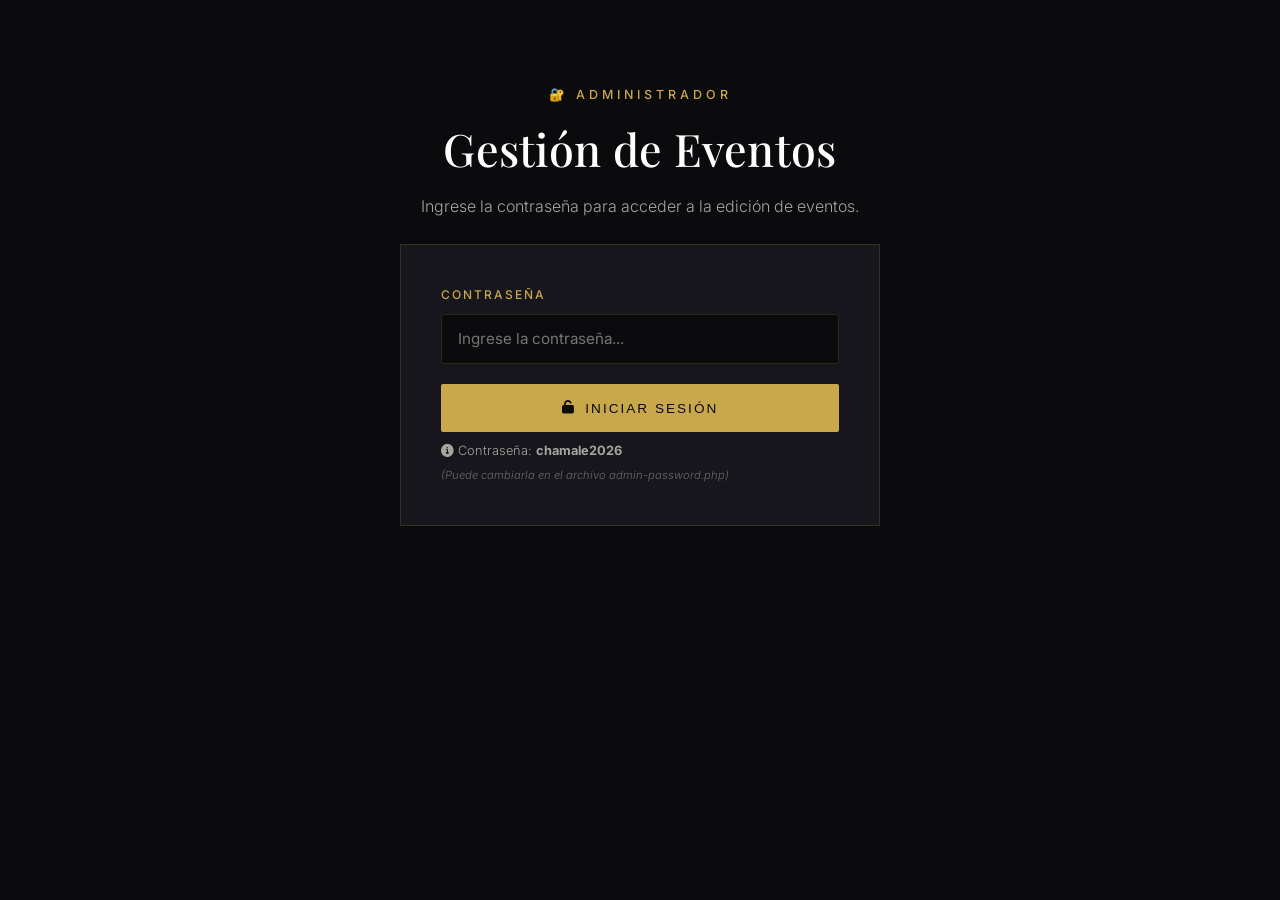
==== editar/index.html @ 89755b82 "rename editar_eventos to editar" ====
<!doctype html>
<html lang="es">
  <head>
    <meta charset="UTF-8" />
    <meta name="viewport" content="width=device-width, initial-scale=1.0" />
    <title>Gestión de Eventos — Roberto Chamale</title>
    <link rel="preconnect" href="https://fonts.googleapis.com" />
    <link rel="preconnect" href="https://fonts.gstatic.com" crossorigin />
    <link
      href="https://fonts.googleapis.com/css2?family=Playfair+Display:wght@400;500;600;700&family=Inter:wght@300;400;500;600&display=swap"
      rel="stylesheet"
    />
    <link
      rel="stylesheet"
      href="https://cdnjs.cloudflare.com/ajax/libs/font-awesome/6.5.1/css/all.min.css"
    />
    <style>
      /* ---------- Admin Styles ---------- */
      *,
      *::before,
      *::after {
        box-sizing: border-box;
        margin: 0;
        padding: 0;
      }

      :root {
        --gold: #c9a84c;
        --gold-soft: #d9bc6a;
        --bg: #0b0b0e;
        --bg-alt: #111116;
        --bg-card: #16161c;
        --text: #e8e6df;
        --text-dim: #a7a59d;
        --border: rgba(201, 168, 76, 0.18);
        --serif: "Playfair Display", Georgia, serif;
        --sans: "Inter", system-ui, -apple-system, sans-serif;
        --max: 1200px;
        --transition: 0.35s cubic-bezier(0.2, 0.7, 0.2, 1);
      }

      body {
        font-family: var(--sans);
        background: var(--bg);
        color: var(--text);
        line-height: 1.7;
        font-weight: 300;
        padding: 2rem 1rem;
        min-height: 100vh;
      }

      .container {
        max-width: var(--max);
        margin: 0 auto;
        padding: 0 1rem;
      }

      .gold {
        color: var(--gold);
      }

      .eyebrow {
        font-family: var(--sans);
        text-transform: uppercase;
        letter-spacing: 4px;
        font-size: 0.78rem;
        color: var(--gold);
        font-weight: 500;
        margin-bottom: 1rem;
        display: inline-block;
      }

      .section-title {
        font-family: var(--serif);
        font-weight: 500;
        letter-spacing: 0.3px;
        line-height: 1.25;
        color: #fff;
        font-size: clamp(1.9rem, 3.6vw, 2.8rem);
        margin-bottom: 1rem;
      }

      .section-subtitle {
        color: var(--text-dim);
        max-width: 640px;
        margin-bottom: 2rem;
      }

      .btn {
        display: inline-flex;
        align-items: center;
        gap: 0.6rem;
        padding: 0.95rem 2rem;
        font-size: 0.85rem;
        letter-spacing: 2px;
        text-transform: uppercase;
        font-weight: 500;
        border-radius: 2px;
        transition: all var(--transition);
        border: 1px solid transparent;
        cursor: pointer;
        text-decoration: none;
      }

      .btn-primary {
        background: var(--gold);
        color: #0b0b0e;
      }

      .btn-primary:hover {
        background: transparent;
        color: var(--gold);
        border-color: var(--gold);
        transform: translateY(-2px);
      }

      .btn-outline {
        background: transparent;
        color: var(--gold);
        border: 1px solid var(--gold);
      }

      .btn-outline:hover {
        background: var(--gold);
        color: #0b0b0e;
        transform: translateY(-2px);
      }

      .btn-sm {
        padding: 0.65rem 1.4rem;
        font-size: 0.75rem;
      }

      .btn-danger {
        background: #c0392b;
        color: #fff;
        border-color: #c0392b;
      }

      .btn-danger:hover {
        background: transparent;
        color: #c0392b;
        border-color: #c0392b;
        transform: translateY(-2px);
      }

      .form-group {
        margin-bottom: 1.3rem;
      }

      .form-group label {
        display: block;
        font-size: 0.75rem;
        letter-spacing: 2px;
        text-transform: uppercase;
        color: var(--gold);
        margin-bottom: 0.5rem;
        font-weight: 500;
      }

      .form-group input,
      .form-group textarea {
        width: 100%;
        padding: 0.9rem 1rem;
        background: var(--bg);
        border: 1px solid var(--border);
        color: var(--text);
        font-family: var(--sans);
        font-size: 0.95rem;
        transition: border-color var(--transition);
        border-radius: 2px;
      }

      .form-group input:focus,
      .form-group textarea:focus {
        outline: none;
        border-color: var(--gold);
      }

      .form-status {
        margin-top: 1rem;
        padding: 0.8rem 1rem;
        font-size: 0.88rem;
        border-radius: 2px;
        display: none;
      }

      .form-status.success {
        display: block;
        background: rgba(201, 168, 76, 0.1);
        color: var(--gold);
        border: 1px solid var(--gold);
      }

      .form-status.error {
        display: block;
        background: rgba(200, 60, 60, 0.1);
        color: #e88;
        border: 1px solid #e88;
      }

      .admin-login {
        max-width: 480px;
        margin: 3rem auto;
        text-align: center;
      }

      .admin-login-form {
        background: var(--bg-card);
        padding: 2.5rem;
        border: 1px solid var(--border);
        text-align: left;
        margin-top: 1.5rem;
      }

      .admin-panel {
        max-width: 900px;
        margin: 0 auto;
      }

      .admin-header {
        display: flex;
        justify-content: space-between;
        align-items: center;
        margin-bottom: 2rem;
        flex-wrap: wrap;
        gap: 1rem;
      }

      .admin-concert-item {
        display: grid;
        grid-template-columns: 1fr auto;
        gap: 1.5rem;
        padding: 1.5rem 2rem;
        background: var(--bg-card);
        border: 1px solid var(--border);
        border-left: 3px solid var(--gold);
        margin-bottom: 1rem;
        align-items: center;
      }

      .admin-concert-item .concert-info {
        display: grid;
        grid-template-columns: 80px 1fr;
        gap: 1.5rem;
        align-items: center;
      }

      .admin-concert-item .concert-actions {
        display: flex;
        gap: 0.6rem;
      }

      .admin-concert-item .concert-actions button {
        padding: 0.4rem 0.8rem;
        font-size: 0.75rem;
        border: 1px solid var(--border);
        border-radius: 2px;
        transition: all var(--transition);
        background: transparent;
        color: var(--text-dim);
        cursor: pointer;
      }

      .admin-concert-item .concert-actions .btn-edit:hover {
        border-color: var(--gold);
        color: var(--gold);
      }

      .admin-concert-item .concert-actions .btn-delete:hover {
        border-color: #e88;
        color: #e88;
      }

      .admin-concert-item .concert-preview {
        color: var(--text-dim);
        font-size: 0.85rem;
      }

      .admin-concert-date {
        display: flex;
        gap: 0.5rem;
        align-items: baseline;
      }

      .admin-concert-date .day {
        font-family: var(--serif);
        font-size: 1.5rem;
        color: var(--gold);
        font-weight: 600;
      }

      .admin-concert-date .month {
        font-size: 0.75rem;
        letter-spacing: 2px;
        text-transform: uppercase;
        color: var(--text-dim);
      }

      .add-section {
        margin-top: 3rem;
        padding-top: 2rem;
        border-top: 1px solid var(--border);
      }

      .add-section h3 {
        font-family: var(--serif);
        font-weight: 500;
        color: #fff;
        font-size: 1.4rem;
        margin-bottom: 1.5rem;
      }

      .form-row {
        display: grid;
        grid-template-columns: 1fr 1fr;
        gap: 1rem;
      }

      .back-link {
        display: inline-flex;
        align-items: center;
        gap: 0.5rem;
        color: var(--text-dim);
        margin-top: 2rem;
        transition: color var(--transition);
      }

      .back-link:hover {
        color: var(--gold);
      }

      .empty-state {
        text-align: center;
        padding: 3rem 1rem;
        color: var(--text-dim);
      }

      .empty-state i {
        font-size: 3rem;
        color: var(--gold);
        margin-bottom: 1rem;
        opacity: 0.5;
      }

      .password-hint {
        font-size: 0.8rem;
        color: var(--text-dim);
        margin-top: 0.5rem;
      }

      @media (max-width: 700px) {
        .admin-concert-item {
          grid-template-columns: 1fr;
          gap: 1rem;
        }
        .admin-concert-item .concert-info {
          grid-template-columns: 1fr;
          gap: 0.5rem;
          text-align: center;
        }
        .admin-concert-item .concert-actions {
          justify-content: center;
        }
        .form-row {
          grid-template-columns: 1fr;
        }
        .admin-concert-date {
          justify-content: center;
        }
        .admin-header {
          flex-direction: column;
          align-items: stretch;
          text-align: center;
        }
        .admin-header .btn {
          justify-content: center;
        }
      }
    </style>
  </head>
  <body>
    <div class="container">
      <!-- Login Section -->
      <div class="admin-login" id="adminLogin">
        <span class="eyebrow">🔐 Administrador</span>
        <h1 class="section-title">Gestión de Eventos</h1>
        <p class="section-subtitle" style="margin: 0 auto">
          Ingrese la contraseña para acceder a la edición de eventos.
        </p>

        <form class="admin-login-form" id="adminLoginForm">
          <div class="form-group">
            <label for="adminPassword">Contraseña</label>
            <input
              type="password"
              id="adminPassword"
              placeholder="Ingrese la contraseña..."
              required
            />
          </div>
          <button
            type="submit"
            class="btn btn-primary"
            style="width: 100%; justify-content: center"
          >
            <i class="fas fa-unlock"></i> Iniciar sesión
          </button>
          <div class="form-status" id="adminLoginStatus"></div>
          <div class="password-hint">
            <i class="fas fa-info-circle"></i> Contraseña:
            <strong>chamale2026</strong>
            <em
              style="
                display: block;
                font-size: 0.7rem;
                margin-top: 0.3rem;
                opacity: 0.6;
              "
            >
              (Puede cambiarla en el archivo admin-password.php)
            </em>
          </div>
        </form>
      </div>

      <!-- Admin Panel -->
      <div class="admin-panel" id="adminPanel" style="display: none">
        <div class="admin-header">
          <div>
            <span class="eyebrow">⚙️ Gestión</span>
            <h1 class="section-title">Editar Conciertos</h1>
          </div>
          <div style="display: flex; gap: 0.8rem; flex-wrap: wrap">
            <a href="/" class="btn btn-outline btn-sm" target="_blank">
              <i class="fas fa-eye"></i> Ver sitio web
            </a>
            <button class="btn btn-danger btn-sm" id="adminLogout">
              <i class="fas fa-sign-out-alt"></i> Cerrar sesión
            </button>
          </div>
        </div>

        <div id="adminConcertsList">
          <div class="empty-state">
            <i class="fas fa-spinner fa-spin"></i>
            <p>Cargando conciertos...</p>
          </div>
        </div>

        <!-- Add/Edit concert form -->
        <div class="add-section">
          <h3 id="formTitle">➕ Agregar nuevo concierto</h3>

          <!-- <form id="adminConcertForm"> -->
          <!-- <div class="form-row"> -->
          <!-- <div class="form-group"> -->
          <!-- <label for="adminDay">Día</label> -->
          <!-- <input type="text" id="adminDay" placeholder="28" required /> -->
          <!-- </div> -->
          <!-- <div class="form-group"> -->
          <!-- <label for="adminMonth">Mes</label> -->
          <!-- <input type="text" id="adminMonth" placeholder="ago" required /> -->
          <!-- </div> -->
          <!-- </div> -->
          <!-- <div class="form-group"> -->
          <!-- <label for="adminTitle">Título del concierto</label> -->
          <!-- <input -->
          <!-- type="text" -->
          <!-- id="adminTitle" -->
          <!-- placeholder="Nocturnos — Concierto solista" -->
          <!-- required -->
          <!-- /> -->
          <!-- </div> -->
          <!-- <div class="form-group"> -->
          <!-- <label for="adminVenue">Lugar</label> -->
          <!-- <input -->
          <!-- type="text" -->
          <!-- id="adminVenue" -->
          <!-- placeholder="Sala Nezahualcóyotl" -->
          <!-- required -->
          <!-- /> -->
          <!-- </div> -->
          <!-- <div class="form-row"> -->
          <!-- <div class="form-group"> -->
          <!-- <label for="adminCity">Ciudad</label> -->
          <!-- <input -->
          <!-- type="text" -->
          <!-- id="adminCity" -->
          <!-- placeholder="Ciudad de México, MX" -->
          <!-- required -->
          <!-- /> -->
          <!-- </div> -->
          <!-- <div class="form-group"> -->
          <!-- <label for="adminTime">Hora</label> -->
          <!-- <input -->
          <!-- type="text" -->
          <!-- id="adminTime" -->
          <!-- placeholder="20:00" -->
          <!-- required -->
          <!-- /> -->
          <!-- </div> -->
          <!-- </div> -->
          <!-- <button -->
          <!-- type="submit" -->
          <!-- class="btn btn-primary" -->
          <!-- style="width: 100%; justify-content: center" -->
          <!-- id="formSubmitBtn" -->
          <!-- > -->
          <!-- <i class="fas fa-plus"></i> Agregar concierto -->
          <!-- </button> -->
          <!-- <button -->
          <!-- type="button" -->
          <!-- class="btn btn-outline" -->
          <!-- style=" -->
          <!-- width: 100%; -->
          <!-- justify-content: center; -->
          <!-- margin-top: 0.5rem; -->
          <!-- display: none; -->
          <!-- " -->
          <!-- id="formCancelBtn" -->
          <!-- > -->
          <!-- <i class="fas fa-times"></i> Cancelar edición -->
          <!-- </button> -->
          <!-- <div class="form-status" id="adminFormStatus"></div> -->
          <!-- </form> -->

          <form id="adminConcertForm">
            <div class="form-row">
              <div class="form-group">
                <label for="adminDay">Día</label>
                <input
                  type="text"
                  id="adminDay"
                  placeholder="Ingrese el día (ej. 28)"
                  required
                />
              </div>
              <div class="form-group">
                <label for="adminMonth">Mes</label>
                <input
                  type="text"
                  id="adminMonth"
                  placeholder='Ingrese sólo 3 o 4 letras (ej. "ene", "feb", "mar")'
                  required
                />
              </div>
            </div>
            <div class="form-group">
              <label for="adminTitle">Título del concierto</label>
              <input
                type="text"
                id="adminTitle"
                placeholder="Ingrese el título del concierto"
                required
              />
            </div>
            <div class="form-group">
              <label for="adminVenue">Lugar</label>
              <input
                type="text"
                id="adminVenue"
                placeholder="Ingrese el nombre del lugar"
                required
              />
            </div>
            <div class="form-row">
              <div class="form-group">
                <label for="adminCity">Ciudad</label>
                <input
                  type="text"
                  id="adminCity"
                  placeholder="Ingrese la ciudad y país (ej. Buenos Aires, AR)"
                  required
                />
              </div>
              <div class="form-group">
                <label for="adminTime">Hora</label>
                <input
                  type="text"
                  id="adminTime"
                  placeholder="Ingrese la hora (ej. 20:00)"
                  required
                />
              </div>
            </div>
            <button
              type="submit"
              class="btn btn-primary"
              style="width: 100%; justify-content: center"
              id="formSubmitBtn"
            >
              <i class="fas fa-plus"></i> Agregar concierto
            </button>
            <button
              type="button"
              class="btn btn-outline"
              style="
                width: 100%;
                justify-content: center;
                margin-top: 0.5rem;
                display: none;
              "
              id="formCancelBtn"
            >
              <i class="fas fa-times"></i> Cancelar edición
            </button>
            <div class="form-status" id="adminFormStatus"></div>
          </form>
        </div>

        <a href="/" class="back-link">
          <i class="fas fa-arrow-left"></i> Volver al sitio web
        </a>
      </div>
    </div>

    <script>
      // ---------- Admin JavaScript ----------
      const ADMIN_API = "/api/concerts-admin.php";
      let concertData = [];
      let editingIndex = null;

      // DOM elements
      const loginDiv = document.getElementById("adminLogin");
      const panelDiv = document.getElementById("adminPanel");
      const loginForm = document.getElementById("adminLoginForm");
      const loginStatus = document.getElementById("adminLoginStatus");
      const logoutBtn = document.getElementById("adminLogout");
      const concertsList = document.getElementById("adminConcertsList");
      const concertForm = document.getElementById("adminConcertForm");
      const formStatus = document.getElementById("adminFormStatus");
      const formTitle = document.getElementById("formTitle");
      const submitBtn = document.getElementById("formSubmitBtn");
      const cancelBtn = document.getElementById("formCancelBtn");

      // ---------- API Functions ----------

      // Fetch concerts from server
      async function fetchConcerts() {
        try {
          const response = await fetch(ADMIN_API);
          if (!response.ok) throw new Error("Error al cargar los conciertos");
          return await response.json();
        } catch (error) {
          console.error("Error fetching concerts:", error);
          return [];
        }
      }

      // Save concerts to server (requires password)
      async function saveConcerts(concerts) {
        const password = getPassword();
        try {
          const response = await fetch(ADMIN_API, {
            method: "POST",
            headers: { "Content-Type": "application/json" },
            body: JSON.stringify({ password, concerts }),
          });
          const data = await response.json();
          if (!response.ok) throw new Error(data.error || "Error al guardar");
          return data;
        } catch (error) {
          console.error("Error saving concerts:", error);
          throw error;
        }
      }

      // Verify password
      async function verifyPassword(password) {
        try {
          const response = await fetch(ADMIN_API, {
            method: "POST",
            headers: { "Content-Type": "application/json" },
            body: JSON.stringify({ password, action: "verify" }),
          });
          const data = await response.json();
          return data.authenticated || false;
        } catch (error) {
          console.error("Verification error:", error);
          return false;
        }
      }

      // ---------- Helper Functions ----------

      function getPassword() {
        return sessionStorage.getItem("adminPassword") || "";
      }

      function showStatus(element, type, message) {
        element.className = `form-status ${type}`;
        element.textContent = message;
        setTimeout(() => {
          element.className = "form-status";
          element.textContent = "";
        }, 4000);
      }

      // ---------- Render Functions ----------

      function renderAdminConcerts() {
        if (!concertsList) return;

        if (!concertData || concertData.length === 0) {
          concertsList.innerHTML = `
            <div class="empty-state">
              <i class="fas fa-calendar-plus"></i>
              <p>No hay conciertos agregados.</p>
              <p style="font-size: 0.85rem; margin-top: 0.5rem;">
                Use el formulario a continuación para agregar su primer concierto.
              </p>
            </div>
          `;
          return;
        }

        concertsList.innerHTML = concertData
          .map(
            (c, index) => `
            <div class="admin-concert-item" data-index="${index}">
              <div class="concert-info">
                <div class="admin-concert-date">
                  <span class="day">${c.day}</span>
                  <span class="month">${c.month}</span>
                </div>
                <div>
                  <h4 style="font-size: 1rem; color: #fff;">${c.title}</h4>
                  <div class="concert-preview">${c.venue}, ${c.city} • ${c.time}</div>
                </div>
              </div>
              <div class="concert-actions">
                <button class="btn-edit" data-index="${index}" title="Editar">
                  <i class="fas fa-pen"></i>
                </button>
                <button class="btn-delete" data-index="${index}" title="Eliminar">
                  <i class="fas fa-trash"></i>
                </button>
              </div>
            </div>
          `,
          )
          .join("");

        // Add event listeners
        concertsList.querySelectorAll(".btn-delete").forEach((btn) => {
          btn.addEventListener("click", async function () {
            const index = parseInt(this.dataset.index);
            const concert = concertData[index];
            if (
              confirm(
                `¿Eliminar el concierto "${concert.title}" (${concert.day} ${concert.month})?`,
              )
            ) {
              concertData.splice(index, 1);
              try {
                await saveConcerts(concertData);
                await loadAndRenderConcerts();
                showStatus(formStatus, "success", "✓ ¡Concierto eliminado!");
              } catch (error) {
                showStatus(
                  formStatus,
                  "error",
                  "❌ Error al eliminar: " + error.message,
                );
              }
            }
          });
        });

        concertsList.querySelectorAll(".btn-edit").forEach((btn) => {
          btn.addEventListener("click", function () {
            const index = parseInt(this.dataset.index);
            startEditing(index);
          });
        });
      }

      function startEditing(index) {
        const concert = concertData[index];
        document.getElementById("adminDay").value = concert.day;
        document.getElementById("adminMonth").value = concert.month;
        document.getElementById("adminTitle").value = concert.title;
        document.getElementById("adminVenue").value = concert.venue;
        document.getElementById("adminCity").value = concert.city;
        document.getElementById("adminTime").value = concert.time;

        editingIndex = index;
        formTitle.textContent = "✏️ Editar concierto";
        submitBtn.innerHTML =
          '<i class="fas fa-save"></i> Actualizar concierto';
        cancelBtn.style.display = "flex";

        document
          .querySelector(".add-section")
          .scrollIntoView({ behavior: "smooth", block: "center" });
      }

      function cancelEditing() {
        editingIndex = null;
        concertForm.reset();
        formTitle.textContent = "➕ Agregar nuevo concierto";
        submitBtn.innerHTML = '<i class="fas fa-plus"></i> Agregar concierto';
        cancelBtn.style.display = "none";
        document.getElementById("adminFormStatus").className = "form-status";
        document.getElementById("adminFormStatus").textContent = "";
      }

      async function loadAndRenderConcerts() {
        concertData = await fetchConcerts();
        renderAdminConcerts();
      }

      // ---------- Event Listeners ----------

      // Login
      loginForm.addEventListener("submit", async function (e) {
        e.preventDefault();
        const password = document.getElementById("adminPassword").value;

        const authenticated = await verifyPassword(password);
        if (authenticated) {
          sessionStorage.setItem("adminAuthenticated", "true");
          sessionStorage.setItem("adminPassword", password);
          loginDiv.style.display = "none";
          panelDiv.style.display = "block";
          loginStatus.className = "form-status";
          loginStatus.textContent = "";
          await loadAndRenderConcerts();
        } else {
          loginStatus.className = "form-status error";
          loginStatus.textContent =
            "❌ Contraseña incorrecta. Intente de nuevo.";
          document.getElementById("adminPassword").value = "";
          document.getElementById("adminPassword").focus();
        }
      });

      // Logout
      logoutBtn.addEventListener("click", function () {
        if (confirm("¿Cerrar sesión en el panel de administración?")) {
          sessionStorage.removeItem("adminAuthenticated");
          sessionStorage.removeItem("adminPassword");
          loginDiv.style.display = "block";
          panelDiv.style.display = "none";
          document.getElementById("adminPassword").value = "";
          cancelEditing();
        }
      });

      // Cancel edit
      cancelBtn.addEventListener("click", cancelEditing);

      // Submit form (add or update)
      concertForm.addEventListener("submit", async function (e) {
        e.preventDefault();

        const day = document.getElementById("adminDay").value.trim();
        const month = document.getElementById("adminMonth").value.trim();
        const title = document.getElementById("adminTitle").value.trim();
        const venue = document.getElementById("adminVenue").value.trim();
        const city = document.getElementById("adminCity").value.trim();
        const time = document.getElementById("adminTime").value.trim();

        if (!day || !month || !title || !venue || !city || !time) {
          showStatus(
            formStatus,
            "error",
            "❌ Por favor, complete todos los campos.",
          );
          return;
        }

        const newConcert = { day, month, title, venue, city, time };

        try {
          if (editingIndex !== null) {
            // Update existing
            concertData[editingIndex] = newConcert;
            await saveConcerts(concertData);
            showStatus(formStatus, "success", "✓ ¡Concierto actualizado!");
            cancelEditing();
          } else {
            // Add new
            concertData.push(newConcert);
            await saveConcerts(concertData);
            showStatus(formStatus, "success", "✓ ¡Concierto agregado!");
            concertForm.reset();
          }

          await loadAndRenderConcerts();
        } catch (error) {
          showStatus(formStatus, "error", "❌ Error: " + error.message);
        }
      });

      // ---------- Init ----------

      // Check if already authenticated
      if (sessionStorage.getItem("adminAuthenticated") === "true") {
        loginDiv.style.display = "none";
        panelDiv.style.display = "block";
        loadAndRenderConcerts();
      }

      // Refresh concerts list every 30 seconds (in case of multiple admins)
      setInterval(() => {
        if (panelDiv.style.display !== "none") {
          loadAndRenderConcerts();
        }
      }, 30000);
    </script>
  </body>
</html>
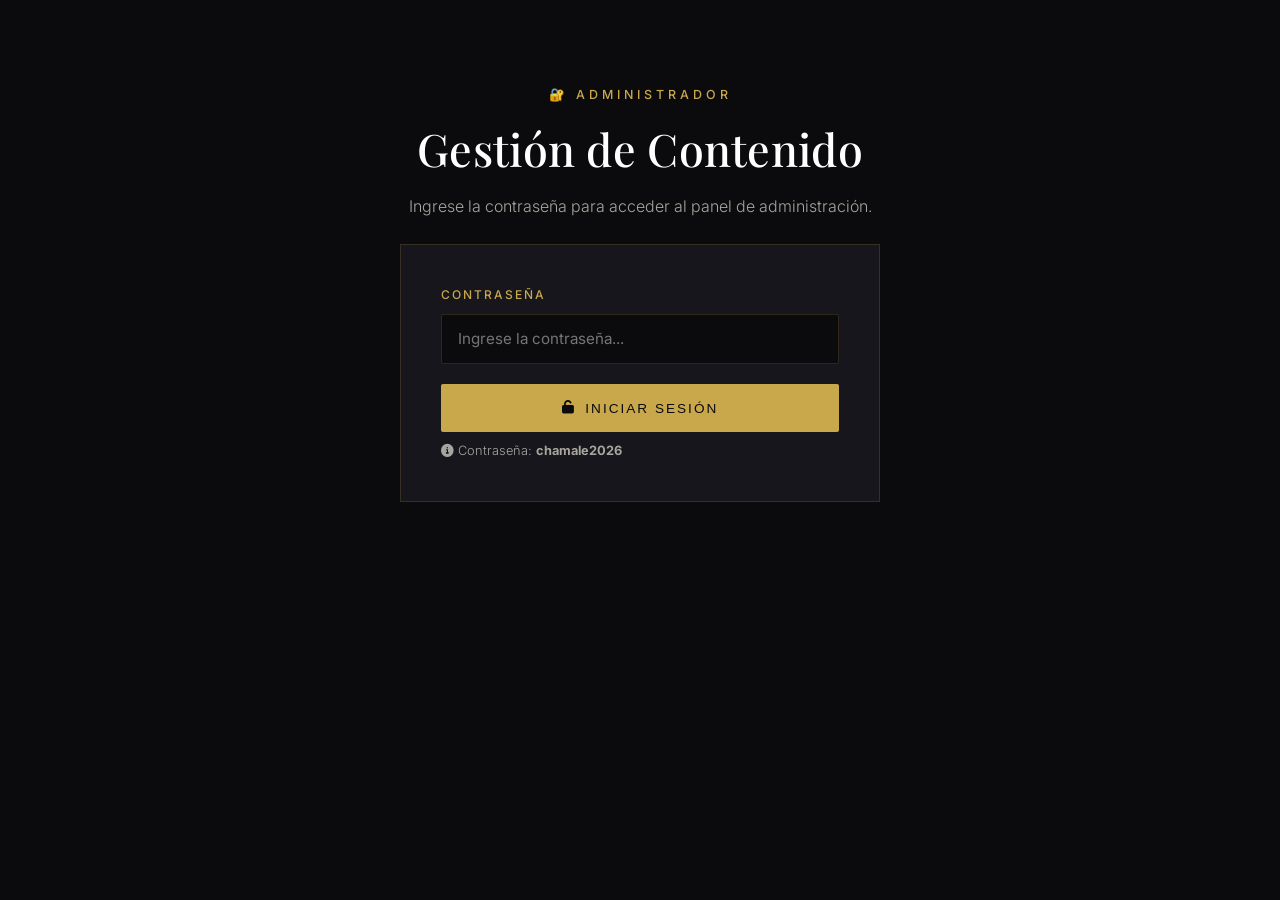
==== commit 9ecfb098: "Massive modification to admin's content add/delete page. Need to fix:    -Video section not acceptin" ====
--- a/editar/index.html
+++ b/editar/index.html
@@ -3,7 +3,7 @@
   <head>
     <meta charset="UTF-8" />
     <meta name="viewport" content="width=device-width, initial-scale=1.0" />
-    <title>Gestión de Eventos — Roberto Chamale</title>
+    <title>Edición de Contenido — Roberto Chamale</title>
     <link rel="preconnect" href="https://fonts.googleapis.com" />
     <link rel="preconnect" href="https://fonts.gstatic.com" crossorigin />
     <link
@@ -159,7 +159,8 @@
       }
 
       .form-group input,
-      .form-group textarea {
+      .form-group textarea,
+      .form-group select {
         width: 100%;
         padding: 0.9rem 1rem;
         background: var(--bg);
@@ -172,9 +173,109 @@
       }
 
       .form-group input:focus,
-      .form-group textarea:focus {
+      .form-group textarea:focus,
+      .form-group select:focus {
         outline: none;
         border-color: var(--gold);
+      }
+
+      .form-group textarea {
+        resize: vertical;
+        min-height: 120px;
+      }
+
+      .file-input-wrapper {
+        display: flex;
+        flex-wrap: wrap;
+        gap: 0.8rem;
+        align-items: center;
+      }
+
+      .file-input-wrapper input[type="file"] {
+        flex: 1;
+        min-width: 200px;
+        padding: 0.7rem;
+        background: var(--bg);
+        border: 1px solid var(--border);
+        color: var(--text);
+        font-family: var(--sans);
+        font-size: 0.9rem;
+        border-radius: 2px;
+        cursor: pointer;
+      }
+
+      .file-input-wrapper input[type="file"]::file-selector-button {
+        padding: 0.5rem 1rem;
+        background: var(--gold);
+        color: #0b0b0e;
+        border: none;
+        border-radius: 2px;
+        cursor: pointer;
+        font-weight: 500;
+        font-family: var(--sans);
+        margin-right: 0.8rem;
+        transition: background var(--transition);
+      }
+
+      .file-input-wrapper input[type="file"]::file-selector-button:hover {
+        background: var(--gold-soft);
+      }
+
+      .image-preview {
+        margin-top: 0.8rem;
+        display: none;
+        align-items: center;
+        gap: 1rem;
+        padding: 0.8rem;
+        background: var(--bg);
+        border: 1px solid var(--border);
+        border-radius: 4px;
+        flex-wrap: wrap;
+      }
+
+      .image-preview.show {
+        display: flex;
+      }
+
+      .image-preview img {
+        width: 80px;
+        height: 80px;
+        object-fit: cover;
+        border-radius: 4px;
+        border: 1px solid var(--border);
+      }
+
+      .image-preview .preview-info {
+        display: flex;
+        flex-direction: column;
+        gap: 0.2rem;
+        flex: 1;
+      }
+
+      .image-preview .preview-info .filename {
+        font-size: 0.85rem;
+        color: var(--text);
+      }
+
+      .image-preview .preview-info .filesize {
+        font-size: 0.75rem;
+        color: var(--text-dim);
+      }
+
+      .image-preview .remove-image {
+        color: #e88;
+        cursor: pointer;
+        font-size: 0.8rem;
+        padding: 0.3rem 0.6rem;
+        border: 1px solid #e88;
+        border-radius: 2px;
+        background: transparent;
+        transition: all var(--transition);
+      }
+
+      .image-preview .remove-image:hover {
+        background: #e88;
+        color: #0b0b0e;
       }
 
       .form-status {
@@ -199,6 +300,13 @@
         border: 1px solid #e88;
       }
 
+      .form-status.uploading {
+        display: block;
+        background: rgba(201, 168, 76, 0.1);
+        color: var(--gold-soft);
+        border: 1px solid var(--border);
+      }
+
       .admin-login {
         max-width: 480px;
         margin: 3rem auto;
@@ -214,7 +322,7 @@
       }
 
       .admin-panel {
-        max-width: 900px;
+        max-width: 1100px;
         margin: 0 auto;
       }
 
@@ -227,7 +335,50 @@
         gap: 1rem;
       }
 
-      .admin-concert-item {
+      /* ---------- Tabs ---------- */
+      .admin-tabs {
+        display: flex;
+        gap: 0.3rem;
+        margin-bottom: 2rem;
+        flex-wrap: wrap;
+        border-bottom: 1px solid var(--border);
+        padding-bottom: 0.5rem;
+      }
+
+      .admin-tab {
+        padding: 0.8rem 1.5rem;
+        color: var(--text-dim);
+        cursor: pointer;
+        border-radius: 4px 4px 0 0;
+        transition: all var(--transition);
+        font-size: 0.85rem;
+        font-weight: 500;
+        letter-spacing: 1px;
+        text-transform: uppercase;
+        border-bottom: 2px solid transparent;
+      }
+
+      .admin-tab:hover {
+        color: var(--text);
+        background: var(--bg-card);
+      }
+
+      .admin-tab.active {
+        color: var(--gold);
+        border-bottom-color: var(--gold);
+        background: var(--bg-card);
+      }
+
+      .tab-content {
+        display: none;
+      }
+
+      .tab-content.active {
+        display: block;
+      }
+
+      /* ---------- Admin List Items ---------- */
+      .admin-item {
         display: grid;
         grid-template-columns: 1fr auto;
         gap: 1.5rem;
@@ -239,19 +390,20 @@
         align-items: center;
       }
 
-      .admin-concert-item .concert-info {
+      .admin-item .item-info {
         display: grid;
         grid-template-columns: 80px 1fr;
         gap: 1.5rem;
         align-items: center;
       }
 
-      .admin-concert-item .concert-actions {
+      .admin-item .item-actions {
         display: flex;
         gap: 0.6rem;
-      }
-
-      .admin-concert-item .concert-actions button {
+        flex-wrap: wrap;
+      }
+
+      .admin-item .item-actions button {
         padding: 0.4rem 0.8rem;
         font-size: 0.75rem;
         border: 1px solid var(--border);
@@ -262,35 +414,43 @@
         cursor: pointer;
       }
 
-      .admin-concert-item .concert-actions .btn-edit:hover {
+      .admin-item .item-actions .btn-edit:hover {
         border-color: var(--gold);
         color: var(--gold);
       }
 
-      .admin-concert-item .concert-actions .btn-delete:hover {
+      .admin-item .item-actions .btn-delete:hover {
         border-color: #e88;
         color: #e88;
       }
 
-      .admin-concert-item .concert-preview {
+      .admin-item .item-preview {
         color: var(--text-dim);
         font-size: 0.85rem;
       }
 
-      .admin-concert-date {
+      .admin-item .item-thumb {
+        width: 60px;
+        height: 60px;
+        object-fit: cover;
+        border-radius: 4px;
+        border: 1px solid var(--border);
+      }
+
+      .admin-date {
         display: flex;
         gap: 0.5rem;
         align-items: baseline;
       }
 
-      .admin-concert-date .day {
+      .admin-date .day {
         font-family: var(--serif);
         font-size: 1.5rem;
         color: var(--gold);
         font-weight: 600;
       }
 
-      .admin-concert-date .month {
+      .admin-date .month {
         font-size: 0.75rem;
         letter-spacing: 2px;
         text-transform: uppercase;
@@ -349,23 +509,84 @@
         margin-top: 0.5rem;
       }
 
+      /* ---------- Gallery Grid in Admin ---------- */
+      .gallery-admin-grid {
+        display: grid;
+        grid-template-columns: repeat(auto-fill, minmax(150px, 1fr));
+        gap: 1rem;
+        margin-top: 1rem;
+      }
+
+      .gallery-admin-item {
+        position: relative;
+        aspect-ratio: 1;
+        overflow: hidden;
+        border-radius: 4px;
+        border: 1px solid var(--border);
+        transition: all var(--transition);
+      }
+
+      .gallery-admin-item:hover {
+        border-color: var(--gold);
+      }
+
+      .gallery-admin-item img {
+        width: 100%;
+        height: 100%;
+        object-fit: cover;
+      }
+
+      .gallery-admin-item .gallery-delete {
+        position: absolute;
+        top: 5px;
+        right: 5px;
+        background: rgba(200, 60, 60, 0.9);
+        color: #fff;
+        border: none;
+        border-radius: 50%;
+        width: 28px;
+        height: 28px;
+        cursor: pointer;
+        transition: all var(--transition);
+        display: flex;
+        align-items: center;
+        justify-content: center;
+        font-size: 0.8rem;
+      }
+
+      .gallery-admin-item .gallery-delete:hover {
+        background: #c0392b;
+        transform: scale(1.1);
+      }
+
+      .gallery-admin-item .gallery-index {
+        position: absolute;
+        bottom: 5px;
+        left: 5px;
+        background: rgba(0, 0, 0, 0.7);
+        color: var(--text-dim);
+        padding: 0.2rem 0.5rem;
+        border-radius: 2px;
+        font-size: 0.7rem;
+      }
+
       @media (max-width: 700px) {
-        .admin-concert-item {
+        .admin-item {
           grid-template-columns: 1fr;
           gap: 1rem;
         }
-        .admin-concert-item .concert-info {
+        .admin-item .item-info {
           grid-template-columns: 1fr;
           gap: 0.5rem;
           text-align: center;
         }
-        .admin-concert-item .concert-actions {
+        .admin-item .item-actions {
           justify-content: center;
         }
         .form-row {
           grid-template-columns: 1fr;
         }
-        .admin-concert-date {
+        .admin-date {
           justify-content: center;
         }
         .admin-header {
@@ -375,6 +596,27 @@
         }
         .admin-header .btn {
           justify-content: center;
+        }
+        .admin-tabs {
+          justify-content: center;
+        }
+        .admin-tab {
+          padding: 0.6rem 1rem;
+          font-size: 0.75rem;
+        }
+        .file-input-wrapper {
+          flex-direction: column;
+        }
+        .file-input-wrapper input[type="file"] {
+          width: 100%;
+        }
+        .image-preview {
+          flex-wrap: wrap;
+          justify-content: center;
+          text-align: center;
+        }
+        .gallery-admin-grid {
+          grid-template-columns: repeat(auto-fill, minmax(100px, 1fr));
         }
       }
     </style>
@@ -384,9 +626,9 @@
       <!-- Login Section -->
       <div class="admin-login" id="adminLogin">
         <span class="eyebrow">🔐 Administrador</span>
-        <h1 class="section-title">Gestión de Eventos</h1>
+        <h1 class="section-title">Gestión de Contenido</h1>
         <p class="section-subtitle" style="margin: 0 auto">
-          Ingrese la contraseña para acceder a la edición de eventos.
+          Ingrese la contraseña para acceder al panel de administración.
         </p>
 
         <form class="admin-login-form" id="adminLoginForm">
@@ -410,16 +652,6 @@
           <div class="password-hint">
             <i class="fas fa-info-circle"></i> Contraseña:
             <strong>chamale2026</strong>
-            <em
-              style="
-                display: block;
-                font-size: 0.7rem;
-                margin-top: 0.3rem;
-                opacity: 0.6;
-              "
-            >
-              (Puede cambiarla en el archivo admin-password.php)
-            </em>
           </div>
         </form>
       </div>
@@ -429,7 +661,7 @@
         <div class="admin-header">
           <div>
             <span class="eyebrow">⚙️ Gestión</span>
-            <h1 class="section-title">Editar Conciertos</h1>
+            <h1 class="section-title">Panel de Administración</h1>
           </div>
           <div style="display: flex; gap: 0.8rem; flex-wrap: wrap">
             <a href="/" class="btn btn-outline btn-sm" target="_blank">
@@ -441,172 +673,475 @@
           </div>
         </div>
 
-        <div id="adminConcertsList">
-          <div class="empty-state">
-            <i class="fas fa-spinner fa-spin"></i>
-            <p>Cargando conciertos...</p>
+        <!-- Tabs -->
+        <div class="admin-tabs">
+          <span class="admin-tab active" data-tab="concerts"
+            ><i class="fas fa-music"></i> Conciertos</span
+          >
+          <span class="admin-tab" data-tab="gallery"
+            ><i class="fas fa-images"></i> Galería</span
+          >
+          <span class="admin-tab" data-tab="press"
+            ><i class="fas fa-newspaper"></i> Prensa</span
+          >
+          <span class="admin-tab" data-tab="music"
+            ><i class="fas fa-headphones"></i> Música</span
+          >
+          <span class="admin-tab" data-tab="videos"
+            ><i class="fas fa-video"></i> Videos</span
+          >
+        </div>
+
+        <!-- Tab: Concerts -->
+        <div class="tab-content active" id="tab-concerts">
+          <div id="adminConcertsList">
+            <div class="empty-state">
+              <i class="fas fa-spinner fa-spin"></i>
+              <p>Cargando conciertos...</p>
+            </div>
+          </div>
+
+          <div class="add-section">
+            <h3 id="concertFormTitle">➕ Agregar nuevo concierto</h3>
+            <form id="adminConcertForm" enctype="multipart/form-data">
+              <div class="form-row">
+                <div class="form-group">
+                  <label for="concertDay">Día</label>
+                  <input
+                    type="text"
+                    id="concertDay"
+                    placeholder="ej. 28"
+                    maxlength="2"
+                    pattern="[0-9]{1,2}"
+                    required
+                  />
+                </div>
+                <div class="form-group">
+                  <label for="concertMonth">Mes</label>
+                  <input
+                    type="text"
+                    id="concertMonth"
+                    placeholder='ej. "ene", "feb"'
+                    maxlength="4"
+                    pattern="[a-zA-Zа-яА-Я]{1,4}"
+                    required
+                  />
+                </div>
+              </div>
+              <div class="form-group">
+                <label for="concertTitle">Título</label>
+                <input
+                  type="text"
+                  id="concertTitle"
+                  placeholder="Ingrese el título del concierto"
+                  required
+                />
+              </div>
+              <div class="form-group">
+                <label for="concertVenue">Lugar</label>
+                <input
+                  type="text"
+                  id="concertVenue"
+                  placeholder="Ingrese el nombre del lugar"
+                  required
+                />
+              </div>
+              <div class="form-row">
+                <div class="form-group">
+                  <label for="concertCity">Ciudad</label>
+                  <input
+                    type="text"
+                    id="concertCity"
+                    placeholder="Ciudad, País"
+                    required
+                  />
+                </div>
+                <div class="form-group">
+                  <label for="concertTime">Hora</label>
+                  <input
+                    type="text"
+                    id="concertTime"
+                    placeholder="20:00"
+                    pattern="[0-9]{1,2}:[0-9]{2}"
+                    required
+                  />
+                </div>
+              </div>
+              <div class="form-group">
+                <label for="concertImageFile">Imagen (opcional)</label>
+                <div class="file-input-wrapper">
+                  <input
+                    type="file"
+                    id="concertImageFile"
+                    accept="image/jpeg,image/png,image/gif,image/webp,image/svg+xml"
+                  />
+                  <span style="color: var(--text-dim); font-size: 0.8rem"
+                    >o</span
+                  >
+                  <input
+                    type="url"
+                    id="concertImageUrl"
+                    placeholder="Ingrese URL de imagen"
+                    style="flex: 1; min-width: 150px"
+                  />
+                </div>
+                <div class="image-preview" id="concertImagePreview">
+                  <img id="concertPreviewImg" src="" alt="Vista previa" />
+                  <div class="preview-info">
+                    <span class="filename" id="concertPreviewFilename"
+                      >imagen.jpg</span
+                    >
+                    <span class="filesize" id="concertPreviewFilesize"
+                      >0 KB</span
+                    >
+                  </div>
+                  <button
+                    type="button"
+                    class="remove-image"
+                    id="concertRemoveImage"
+                  >
+                    <i class="fas fa-times"></i> Eliminar
+                  </button>
+                </div>
+              </div>
+              <button
+                type="submit"
+                class="btn btn-primary"
+                style="width: 100%; justify-content: center"
+                id="concertSubmitBtn"
+              >
+                <i class="fas fa-plus"></i> Agregar concierto
+              </button>
+              <button
+                type="button"
+                class="btn btn-outline"
+                style="
+                  width: 100%;
+                  justify-content: center;
+                  margin-top: 0.5rem;
+                  display: none;
+                "
+                id="concertCancelBtn"
+              >
+                <i class="fas fa-times"></i> Cancelar edición
+              </button>
+              <div class="form-status" id="concertFormStatus"></div>
+            </form>
           </div>
         </div>
 
-        <!-- Add/Edit concert form -->
-        <div class="add-section">
-          <h3 id="formTitle">➕ Agregar nuevo concierto</h3>
-
-          <!-- <form id="adminConcertForm"> -->
-          <!-- <div class="form-row"> -->
-          <!-- <div class="form-group"> -->
-          <!-- <label for="adminDay">Día</label> -->
-          <!-- <input type="text" id="adminDay" placeholder="28" required /> -->
-          <!-- </div> -->
-          <!-- <div class="form-group"> -->
-          <!-- <label for="adminMonth">Mes</label> -->
-          <!-- <input type="text" id="adminMonth" placeholder="ago" required /> -->
-          <!-- </div> -->
-          <!-- </div> -->
-          <!-- <div class="form-group"> -->
-          <!-- <label for="adminTitle">Título del concierto</label> -->
-          <!-- <input -->
-          <!-- type="text" -->
-          <!-- id="adminTitle" -->
-          <!-- placeholder="Nocturnos — Concierto solista" -->
-          <!-- required -->
-          <!-- /> -->
-          <!-- </div> -->
-          <!-- <div class="form-group"> -->
-          <!-- <label for="adminVenue">Lugar</label> -->
-          <!-- <input -->
-          <!-- type="text" -->
-          <!-- id="adminVenue" -->
-          <!-- placeholder="Sala Nezahualcóyotl" -->
-          <!-- required -->
-          <!-- /> -->
-          <!-- </div> -->
-          <!-- <div class="form-row"> -->
-          <!-- <div class="form-group"> -->
-          <!-- <label for="adminCity">Ciudad</label> -->
-          <!-- <input -->
-          <!-- type="text" -->
-          <!-- id="adminCity" -->
-          <!-- placeholder="Ciudad de México, MX" -->
-          <!-- required -->
-          <!-- /> -->
-          <!-- </div> -->
-          <!-- <div class="form-group"> -->
-          <!-- <label for="adminTime">Hora</label> -->
-          <!-- <input -->
-          <!-- type="text" -->
-          <!-- id="adminTime" -->
-          <!-- placeholder="20:00" -->
-          <!-- required -->
-          <!-- /> -->
-          <!-- </div> -->
-          <!-- </div> -->
-          <!-- <button -->
-          <!-- type="submit" -->
-          <!-- class="btn btn-primary" -->
-          <!-- style="width: 100%; justify-content: center" -->
-          <!-- id="formSubmitBtn" -->
-          <!-- > -->
-          <!-- <i class="fas fa-plus"></i> Agregar concierto -->
-          <!-- </button> -->
-          <!-- <button -->
-          <!-- type="button" -->
-          <!-- class="btn btn-outline" -->
-          <!-- style=" -->
-          <!-- width: 100%; -->
-          <!-- justify-content: center; -->
-          <!-- margin-top: 0.5rem; -->
-          <!-- display: none; -->
-          <!-- " -->
-          <!-- id="formCancelBtn" -->
-          <!-- > -->
-          <!-- <i class="fas fa-times"></i> Cancelar edición -->
-          <!-- </button> -->
-          <!-- <div class="form-status" id="adminFormStatus"></div> -->
-          <!-- </form> -->
-
-          <form id="adminConcertForm">
-            <div class="form-row">
+        <!-- Tab: Gallery -->
+        <div class="tab-content" id="tab-gallery">
+          <div id="adminGalleryList">
+            <div class="empty-state">
+              <i class="fas fa-spinner fa-spin"></i>
+              <p>Cargando galería...</p>
+            </div>
+          </div>
+
+          <div class="add-section">
+            <h3>➕ Agregar imágenes a la galería</h3>
+            <form id="adminGalleryForm" enctype="multipart/form-data">
               <div class="form-group">
-                <label for="adminDay">Día</label>
+                <label for="galleryFiles">Seleccionar imágenes</label>
+                <input
+                  type="file"
+                  id="galleryFiles"
+                  accept="image/*"
+                  multiple
+                />
+                <div
+                  style="
+                    font-size: 0.8rem;
+                    color: var(--text-dim);
+                    margin-top: 0.3rem;
+                  "
+                >
+                  <i class="fas fa-info-circle"></i> Puede seleccionar múltiples
+                  imágenes a la vez
+                </div>
+              </div>
+              <button
+                type="submit"
+                class="btn btn-primary"
+                style="width: 100%; justify-content: center"
+              >
+                <i class="fas fa-upload"></i> Subir imágenes
+              </button>
+              <div class="form-status" id="galleryFormStatus"></div>
+            </form>
+          </div>
+        </div>
+
+        <!-- Tab: Press -->
+        <div class="tab-content" id="tab-press">
+          <div id="adminPressList">
+            <div class="empty-state">
+              <i class="fas fa-spinner fa-spin"></i>
+              <p>Cargando artículos...</p>
+            </div>
+          </div>
+
+          <div class="add-section">
+            <h3 id="pressFormTitle">➕ Agregar nuevo artículo</h3>
+            <form id="adminPressForm" enctype="multipart/form-data">
+              <div class="form-group">
+                <label for="pressTitle">Título</label>
                 <input
                   type="text"
-                  id="adminDay"
-                  placeholder="Ingrese el día (ej. 28)"
+                  id="pressTitle"
+                  placeholder="Ingrese el título del artículo"
                   required
                 />
               </div>
+              <div class="form-row">
+                <div class="form-group">
+                  <label for="pressMagazine">Publicación</label>
+                  <input
+                    type="text"
+                    id="pressMagazine"
+                    placeholder="Nombre de la revista"
+                    required
+                  />
+                </div>
+                <div class="form-group">
+                  <label for="pressDate">Fecha</label>
+                  <input
+                    type="text"
+                    id="pressDate"
+                    placeholder="Mes Año (ej. Mayo 2026)"
+                    required
+                  />
+                </div>
+              </div>
               <div class="form-group">
-                <label for="adminMonth">Mes</label>
+                <label for="pressText">Texto del artículo</label>
+                <textarea
+                  id="pressText"
+                  placeholder="Ingrese el contenido del artículo..."
+                  required
+                ></textarea>
+              </div>
+              <div class="form-group">
+                <label for="pressImages"
+                  >Imágenes del artículo (puede seleccionar varias)</label
+                >
+                <input type="file" id="pressImages" accept="image/*" multiple />
+              </div>
+              <button
+                type="submit"
+                class="btn btn-primary"
+                style="width: 100%; justify-content: center"
+                id="pressSubmitBtn"
+              >
+                <i class="fas fa-plus"></i> Agregar artículo
+              </button>
+              <button
+                type="button"
+                class="btn btn-outline"
+                style="
+                  width: 100%;
+                  justify-content: center;
+                  margin-top: 0.5rem;
+                  display: none;
+                "
+                id="pressCancelBtn"
+              >
+                <i class="fas fa-times"></i> Cancelar edición
+              </button>
+              <div class="form-status" id="pressFormStatus"></div>
+            </form>
+          </div>
+        </div>
+
+        <!-- Tab: Music -->
+        <div class="tab-content" id="tab-music">
+          <div id="adminMusicList">
+            <div class="empty-state">
+              <i class="fas fa-spinner fa-spin"></i>
+              <p>Cargando música...</p>
+            </div>
+          </div>
+
+          <div class="add-section">
+            <h3 id="musicFormTitle">➕ Agregar nueva canción</h3>
+            <form id="adminMusicForm" enctype="multipart/form-data">
+              <div class="form-group">
+                <label for="musicTitle">Título</label>
                 <input
                   type="text"
-                  id="adminMonth"
-                  placeholder='Ingrese sólo 3 o 4 letras (ej. "ene", "feb", "mar")'
+                  id="musicTitle"
+                  placeholder="Ingrese el título de la canción"
                   required
                 />
               </div>
+              <div class="form-group">
+                <label for="musicYear">Año</label>
+                <input type="text" id="musicYear" placeholder="ej. 2024" />
+              </div>
+              <div class="form-group">
+                <label for="musicImageFile">Imagen de portada (opcional)</label>
+                <input
+                  type="file"
+                  id="musicImageFile"
+                  accept="image/jpeg,image/png,image/gif,image/webp"
+                />
+                <div class="image-preview" id="musicImagePreview">
+                  <img id="musicPreviewImg" src="" alt="Vista previa" />
+                  <div class="preview-info">
+                    <span class="filename" id="musicPreviewFilename"
+                      >imagen.jpg</span
+                    >
+                    <span class="filesize" id="musicPreviewFilesize">0 KB</span>
+                  </div>
+                  <button
+                    type="button"
+                    class="remove-image"
+                    id="musicRemoveImage"
+                  >
+                    <i class="fas fa-times"></i> Eliminar
+                  </button>
+                </div>
+              </div>
+              <div class="form-group">
+                <label for="musicAudioFile">Archivo MP3</label>
+                <input
+                  type="file"
+                  id="musicAudioFile"
+                  accept="audio/mpeg,audio/mp3"
+                />
+                <div
+                  style="
+                    font-size: 0.8rem;
+                    color: var(--text-dim);
+                    margin-top: 0.3rem;
+                  "
+                >
+                  <i class="fas fa-info-circle"></i> Solo archivos MP3
+                </div>
+              </div>
+              <button
+                type="submit"
+                class="btn btn-primary"
+                style="width: 100%; justify-content: center"
+                id="musicSubmitBtn"
+              >
+                <i class="fas fa-plus"></i> Agregar canción
+              </button>
+              <button
+                type="button"
+                class="btn btn-outline"
+                style="
+                  width: 100%;
+                  justify-content: center;
+                  margin-top: 0.5rem;
+                  display: none;
+                "
+                id="musicCancelBtn"
+              >
+                <i class="fas fa-times"></i> Cancelar edición
+              </button>
+              <div class="form-status" id="musicFormStatus"></div>
+            </form>
+          </div>
+        </div>
+
+        <!-- Tab: Videos -->
+        <div class="tab-content" id="tab-videos">
+          <div id="adminVideosList">
+            <div class="empty-state">
+              <i class="fas fa-spinner fa-spin"></i>
+              <p>Cargando videos...</p>
             </div>
-            <div class="form-group">
-              <label for="adminTitle">Título del concierto</label>
-              <input
-                type="text"
-                id="adminTitle"
-                placeholder="Ingrese el título del concierto"
-                required
-              />
-            </div>
-            <div class="form-group">
-              <label for="adminVenue">Lugar</label>
-              <input
-                type="text"
-                id="adminVenue"
-                placeholder="Ingrese el nombre del lugar"
-                required
-              />
-            </div>
-            <div class="form-row">
+          </div>
+
+          <div class="add-section">
+            <h3 id="videoFormTitle">➕ Agregar nuevo video</h3>
+            <form id="adminVideosForm" enctype="multipart/form-data">
               <div class="form-group">
-                <label for="adminCity">Ciudad</label>
+                <label for="videoTitle">Título</label>
                 <input
                   type="text"
-                  id="adminCity"
-                  placeholder="Ingrese la ciudad y país (ej. Buenos Aires, AR)"
+                  id="videoTitle"
+                  placeholder="Ingrese el título del video"
                   required
                 />
               </div>
               <div class="form-group">
-                <label for="adminTime">Hora</label>
+                <label for="videoType">Tipo de evento</label>
                 <input
                   type="text"
-                  id="adminTime"
-                  placeholder="Ingrese la hora (ej. 20:00)"
+                  id="videoType"
+                  placeholder="ej. Concierto en vivo, 2024"
+                />
+              </div>
+              <div class="form-group">
+                <label for="videoYtId">ID de YouTube</label>
+                <input
+                  type="text"
+                  id="videoYtId"
+                  placeholder="ej. c0xHaeUXakc (el código después de v= en el URL)"
                   required
                 />
-              </div>
-            </div>
-            <button
-              type="submit"
-              class="btn btn-primary"
-              style="width: 100%; justify-content: center"
-              id="formSubmitBtn"
-            >
-              <i class="fas fa-plus"></i> Agregar concierto
-            </button>
-            <button
-              type="button"
-              class="btn btn-outline"
-              style="
-                width: 100%;
-                justify-content: center;
-                margin-top: 0.5rem;
-                display: none;
-              "
-              id="formCancelBtn"
-            >
-              <i class="fas fa-times"></i> Cancelar edición
-            </button>
-            <div class="form-status" id="adminFormStatus"></div>
-          </form>
+                <div
+                  style="
+                    font-size: 0.8rem;
+                    color: var(--text-dim);
+                    margin-top: 0.3rem;
+                  "
+                >
+                  <i class="fas fa-info-circle"></i> Ejemplo:
+                  https://www.youtube.com/watch?v=<strong>c0xHaeUXakc</strong>
+                </div>
+              </div>
+              <div class="form-group">
+                <label for="videoThumbFile">Miniatura (opcional)</label>
+                <input
+                  type="file"
+                  id="videoThumbFile"
+                  accept="image/jpeg,image/png,image/gif,image/webp"
+                />
+                <div class="image-preview" id="videoThumbPreview">
+                  <img id="videoPreviewImg" src="" alt="Vista previa" />
+                  <div class="preview-info">
+                    <span class="filename" id="videoPreviewFilename"
+                      >imagen.jpg</span
+                    >
+                    <span class="filesize" id="videoPreviewFilesize">0 KB</span>
+                  </div>
+                  <button
+                    type="button"
+                    class="remove-image"
+                    id="videoRemoveImage"
+                  >
+                    <i class="fas fa-times"></i> Eliminar
+                  </button>
+                </div>
+              </div>
+              <button
+                type="submit"
+                class="btn btn-primary"
+                style="width: 100%; justify-content: center"
+                id="videoSubmitBtn"
+              >
+                <i class="fas fa-plus"></i> Agregar video
+              </button>
+              <button
+                type="button"
+                class="btn btn-outline"
+                style="
+                  width: 100%;
+                  justify-content: center;
+                  margin-top: 0.5rem;
+                  display: none;
+                "
+                id="videoCancelBtn"
+              >
+                <i class="fas fa-times"></i> Cancelar edición
+              </button>
+              <div class="form-status" id="videoFormStatus"></div>
+            </form>
+          </div>
         </div>
 
         <a href="/" class="back-link">
@@ -617,9 +1152,34 @@
 
     <script>
       // ---------- Admin JavaScript ----------
-      const ADMIN_API = "/api/concerts-admin.php";
-      let concertData = [];
-      let editingIndex = null;
+      const ADMIN_PASSWORD = "chamale2026";
+      const UPLOAD_API = "/api/upload-image.php";
+      const UPLOAD_AUDIO_API = "/api/upload-audio.php";
+
+      // API endpoints
+      const APIs = {
+        concerts: "/api/concerts-admin.php",
+        gallery: "/api/gallery-admin.php",
+        press: "/api/press-admin.php",
+        music: "/api/music-admin.php",
+        videos: "/api/videos-admin.php",
+      };
+
+      // Data storage
+      let data = {
+        concerts: [],
+        gallery: [],
+        press: [],
+        music: [],
+        videos: [],
+      };
+
+      let editing = {
+        concerts: null,
+        press: null,
+        music: null,
+        videos: null,
+      };
 
       // DOM elements
       const loginDiv = document.getElementById("adminLogin");
@@ -627,206 +1187,163 @@
       const loginForm = document.getElementById("adminLoginForm");
       const loginStatus = document.getElementById("adminLoginStatus");
       const logoutBtn = document.getElementById("adminLogout");
-      const concertsList = document.getElementById("adminConcertsList");
-      const concertForm = document.getElementById("adminConcertForm");
-      const formStatus = document.getElementById("adminFormStatus");
-      const formTitle = document.getElementById("formTitle");
-      const submitBtn = document.getElementById("formSubmitBtn");
-      const cancelBtn = document.getElementById("formCancelBtn");
-
-      // ---------- API Functions ----------
-
-      // Fetch concerts from server
-      async function fetchConcerts() {
+
+      // ---------- Helpers ----------
+      function getPassword() {
+        return sessionStorage.getItem("adminPassword") || "";
+      }
+
+      function showStatus(element, type, message) {
+        element.className = "form-status " + type;
+        element.textContent = message;
+        setTimeout(() => {
+          if (element.className !== "form-status error") {
+            element.className = "form-status";
+            element.textContent = "";
+          }
+        }, 5000);
+      }
+
+      function formatFileSize(bytes) {
+        if (bytes < 1024) return bytes + " B";
+        if (bytes < 1048576) return (bytes / 1024).toFixed(1) + " KB";
+        return (bytes / 1048576).toFixed(1) + " MB";
+      }
+
+      // ---------- Image Preview Helpers ----------
+      function setupImagePreview(
+        fileInput,
+        urlInput,
+        previewContainer,
+        previewImg,
+        previewFilename,
+        previewFilesize,
+        removeBtn,
+      ) {
+        fileInput.addEventListener("change", function () {
+          if (this.files && this.files[0]) {
+            const file = this.files[0];
+            const reader = new FileReader();
+            reader.onload = function (e) {
+              previewImg.src = e.target.result;
+              previewFilename.textContent = file.name;
+              previewFilesize.textContent = formatFileSize(file.size);
+              previewContainer.classList.add("show");
+            };
+            reader.readAsDataURL(file);
+          } else {
+            previewContainer.classList.remove("show");
+          }
+        });
+
+        urlInput.addEventListener("input", function () {
+          const url = this.value.trim();
+          if (url) {
+            previewImg.src = url;
+            previewFilename.textContent =
+              url.split("/").pop() || "URL de imagen";
+            previewFilesize.textContent = "Desde URL";
+            previewContainer.classList.add("show");
+          } else {
+            previewContainer.classList.remove("show");
+          }
+        });
+
+        if (removeBtn) {
+          removeBtn.addEventListener("click", function () {
+            previewContainer.classList.remove("show");
+            fileInput.value = "";
+            urlInput.value = "";
+            previewImg.src = "";
+          });
+        }
+      }
+
+      // ---------- Tab switching ----------
+      document.querySelectorAll(".admin-tab").forEach((tab) => {
+        tab.addEventListener("click", function () {
+          document
+            .querySelectorAll(".admin-tab")
+            .forEach((t) => t.classList.remove("active"));
+          document
+            .querySelectorAll(".tab-content")
+            .forEach((t) => t.classList.remove("active"));
+          this.classList.add("active");
+          document
+            .getElementById("tab-" + this.dataset.tab)
+            .classList.add("active");
+          // Refresh the list when switching tabs
+          const tabName = this.dataset.tab;
+          if (tabName === "concerts") renderAdminConcerts();
+          else if (tabName === "gallery") renderAdminGallery();
+          else if (tabName === "press") renderAdminPress();
+          else if (tabName === "music") renderAdminMusic();
+          else if (tabName === "videos") renderAdminVideos();
+        });
+      });
+
+      // ---------- Fetch/Store functions ----------
+      async function fetchData(type) {
         try {
-          const response = await fetch(ADMIN_API);
-          if (!response.ok) throw new Error("Error al cargar los conciertos");
+          const response = await fetch(APIs[type]);
+          if (!response.ok) throw new Error("Error loading " + type);
           return await response.json();
         } catch (error) {
-          console.error("Error fetching concerts:", error);
+          console.error("Error fetching " + type + ":", error);
           return [];
         }
       }
 
-      // Save concerts to server (requires password)
-      async function saveConcerts(concerts) {
+      async function saveData(type, items) {
         const password = getPassword();
         try {
-          const response = await fetch(ADMIN_API, {
+          const response = await fetch(APIs[type], {
             method: "POST",
             headers: { "Content-Type": "application/json" },
-            body: JSON.stringify({ password, concerts }),
+            body: JSON.stringify({ password, items }),
           });
-          const data = await response.json();
-          if (!response.ok) throw new Error(data.error || "Error al guardar");
-          return data;
+          const result = await response.json();
+          if (!response.ok) throw new Error(result.error || "Error saving");
+          return result;
         } catch (error) {
-          console.error("Error saving concerts:", error);
+          console.error("Error saving " + type + ":", error);
           throw error;
         }
       }
 
-      // Verify password
-      async function verifyPassword(password) {
-        try {
-          const response = await fetch(ADMIN_API, {
-            method: "POST",
-            headers: { "Content-Type": "application/json" },
-            body: JSON.stringify({ password, action: "verify" }),
-          });
-          const data = await response.json();
-          return data.authenticated || false;
-        } catch (error) {
-          console.error("Verification error:", error);
-          return false;
-        }
-      }
-
-      // ---------- Helper Functions ----------
-
-      function getPassword() {
-        return sessionStorage.getItem("adminPassword") || "";
-      }
-
-      function showStatus(element, type, message) {
-        element.className = `form-status ${type}`;
-        element.textContent = message;
-        setTimeout(() => {
-          element.className = "form-status";
-          element.textContent = "";
-        }, 4000);
-      }
-
-      // ---------- Render Functions ----------
-
-      function renderAdminConcerts() {
-        if (!concertsList) return;
-
-        if (!concertData || concertData.length === 0) {
-          concertsList.innerHTML = `
-            <div class="empty-state">
-              <i class="fas fa-calendar-plus"></i>
-              <p>No hay conciertos agregados.</p>
-              <p style="font-size: 0.85rem; margin-top: 0.5rem;">
-                Use el formulario a continuación para agregar su primer concierto.
-              </p>
-            </div>
-          `;
-          return;
-        }
-
-        concertsList.innerHTML = concertData
-          .map(
-            (c, index) => `
-            <div class="admin-concert-item" data-index="${index}">
-              <div class="concert-info">
-                <div class="admin-concert-date">
-                  <span class="day">${c.day}</span>
-                  <span class="month">${c.month}</span>
-                </div>
-                <div>
-                  <h4 style="font-size: 1rem; color: #fff;">${c.title}</h4>
-                  <div class="concert-preview">${c.venue}, ${c.city} • ${c.time}</div>
-                </div>
-              </div>
-              <div class="concert-actions">
-                <button class="btn-edit" data-index="${index}" title="Editar">
-                  <i class="fas fa-pen"></i>
-                </button>
-                <button class="btn-delete" data-index="${index}" title="Eliminar">
-                  <i class="fas fa-trash"></i>
-                </button>
-              </div>
-            </div>
-          `,
-          )
-          .join("");
-
-        // Add event listeners
-        concertsList.querySelectorAll(".btn-delete").forEach((btn) => {
-          btn.addEventListener("click", async function () {
-            const index = parseInt(this.dataset.index);
-            const concert = concertData[index];
-            if (
-              confirm(
-                `¿Eliminar el concierto "${concert.title}" (${concert.day} ${concert.month})?`,
-              )
-            ) {
-              concertData.splice(index, 1);
-              try {
-                await saveConcerts(concertData);
-                await loadAndRenderConcerts();
-                showStatus(formStatus, "success", "✓ ¡Concierto eliminado!");
-              } catch (error) {
-                showStatus(
-                  formStatus,
-                  "error",
-                  "❌ Error al eliminar: " + error.message,
-                );
-              }
-            }
-          });
-        });
-
-        concertsList.querySelectorAll(".btn-edit").forEach((btn) => {
-          btn.addEventListener("click", function () {
-            const index = parseInt(this.dataset.index);
-            startEditing(index);
-          });
-        });
-      }
-
-      function startEditing(index) {
-        const concert = concertData[index];
-        document.getElementById("adminDay").value = concert.day;
-        document.getElementById("adminMonth").value = concert.month;
-        document.getElementById("adminTitle").value = concert.title;
-        document.getElementById("adminVenue").value = concert.venue;
-        document.getElementById("adminCity").value = concert.city;
-        document.getElementById("adminTime").value = concert.time;
-
-        editingIndex = index;
-        formTitle.textContent = "✏️ Editar concierto";
-        submitBtn.innerHTML =
-          '<i class="fas fa-save"></i> Actualizar concierto';
-        cancelBtn.style.display = "flex";
-
-        document
-          .querySelector(".add-section")
-          .scrollIntoView({ behavior: "smooth", block: "center" });
-      }
-
-      function cancelEditing() {
-        editingIndex = null;
-        concertForm.reset();
-        formTitle.textContent = "➕ Agregar nuevo concierto";
-        submitBtn.innerHTML = '<i class="fas fa-plus"></i> Agregar concierto';
-        cancelBtn.style.display = "none";
-        document.getElementById("adminFormStatus").className = "form-status";
-        document.getElementById("adminFormStatus").textContent = "";
-      }
-
-      async function loadAndRenderConcerts() {
-        concertData = await fetchConcerts();
-        renderAdminConcerts();
-      }
-
-      // ---------- Event Listeners ----------
-
-      // Login
-      loginForm.addEventListener("submit", async function (e) {
+      // ---------- Upload functions ----------
+      async function uploadImage(file) {
+        const formData = new FormData();
+        formData.append("image", file);
+        const response = await fetch(UPLOAD_API, {
+          method: "POST",
+          body: formData,
+        });
+        return await response.json();
+      }
+
+      async function uploadAudio(file) {
+        const formData = new FormData();
+        formData.append("audio", file);
+        const response = await fetch(UPLOAD_AUDIO_API, {
+          method: "POST",
+          body: formData,
+        });
+        return await response.json();
+      }
+
+      // ---------- Login ----------
+      loginForm.addEventListener("submit", function (e) {
         e.preventDefault();
         const password = document.getElementById("adminPassword").value;
-
-        const authenticated = await verifyPassword(password);
-        if (authenticated) {
+        if (password === ADMIN_PASSWORD) {
           sessionStorage.setItem("adminAuthenticated", "true");
           sessionStorage.setItem("adminPassword", password);
           loginDiv.style.display = "none";
           panelDiv.style.display = "block";
           loginStatus.className = "form-status";
           loginStatus.textContent = "";
-          await loadAndRenderConcerts();
+          loadAllAdminData();
         } else {
           loginStatus.className = "form-status error";
           loginStatus.textContent =
@@ -836,79 +1353,736 @@
         }
       });
 
-      // Logout
       logoutBtn.addEventListener("click", function () {
-        if (confirm("¿Cerrar sesión en el panel de administración?")) {
+        if (confirm("¿Cerrar sesión?")) {
           sessionStorage.removeItem("adminAuthenticated");
           sessionStorage.removeItem("adminPassword");
           loginDiv.style.display = "block";
           panelDiv.style.display = "none";
           document.getElementById("adminPassword").value = "";
-          cancelEditing();
         }
       });
 
-      // Cancel edit
-      cancelBtn.addEventListener("click", cancelEditing);
-
-      // Submit form (add or update)
-      concertForm.addEventListener("submit", async function (e) {
-        e.preventDefault();
-
-        const day = document.getElementById("adminDay").value.trim();
-        const month = document.getElementById("adminMonth").value.trim();
-        const title = document.getElementById("adminTitle").value.trim();
-        const venue = document.getElementById("adminVenue").value.trim();
-        const city = document.getElementById("adminCity").value.trim();
-        const time = document.getElementById("adminTime").value.trim();
-
-        if (!day || !month || !title || !venue || !city || !time) {
-          showStatus(
-            formStatus,
-            "error",
-            "❌ Por favor, complete todos los campos.",
-          );
+      // ---------- Load all data ----------
+      async function loadAllAdminData() {
+        const [concerts, gallery, press, music, videos] = await Promise.all([
+          fetchData("concerts"),
+          fetchData("gallery"),
+          fetchData("press"),
+          fetchData("music"),
+          fetchData("videos"),
+        ]);
+        data.concerts = concerts;
+        data.gallery = gallery;
+        data.press = press;
+        data.music = music;
+        data.videos = videos;
+        renderAdminConcerts();
+        renderAdminGallery();
+        renderAdminPress();
+        renderAdminMusic();
+        renderAdminVideos();
+      }
+
+      // ---------- RENDER: Concerts ----------
+      function renderAdminConcerts() {
+        const container = document.getElementById("adminConcertsList");
+        if (data.concerts.length === 0) {
+          container.innerHTML =
+            '<div class="empty-state"><i class="fas fa-calendar-plus"></i><p>No hay conciertos agregados.</p></div>';
           return;
         }
-
-        const newConcert = { day, month, title, venue, city, time };
-
-        try {
-          if (editingIndex !== null) {
-            // Update existing
-            concertData[editingIndex] = newConcert;
-            await saveConcerts(concertData);
-            showStatus(formStatus, "success", "✓ ¡Concierto actualizado!");
-            cancelEditing();
+        container.innerHTML = data.concerts
+          .map(
+            (c, i) => `
+          <div class="admin-item">
+            <div class="item-info">
+              <div class="admin-date"><span class="day">${c.day}</span><span class="month">${c.month}</span></div>
+              <div>
+                <h4 style="font-size:1rem;color:#fff;">${c.title}</h4>
+                <div class="item-preview">${c.venue}, ${c.city} • ${c.time}</div>
+                ${c.image ? `<div class="item-preview" style="color:var(--gold);font-size:0.7rem;"><i class="fas fa-image"></i> Con imagen</div>` : ""}
+              </div>
+            </div>
+            <div class="item-actions">
+              <button class="btn-edit" data-index="${i}" data-type="concerts"><i class="fas fa-pen"></i></button>
+              <button class="btn-delete" data-index="${i}" data-type="concerts"><i class="fas fa-trash"></i></button>
+            </div>
+          </div>
+        `,
+          )
+          .join("");
+
+        container.querySelectorAll(".btn-edit").forEach((btn) => {
+          btn.addEventListener("click", function () {
+            const index = parseInt(this.dataset.index);
+            editConcert(index);
+          });
+        });
+
+        container.querySelectorAll(".btn-delete").forEach((btn) => {
+          btn.addEventListener("click", async function () {
+            const index = parseInt(this.dataset.index);
+            const item = data.concerts[index];
+            if (confirm(`¿Eliminar "${item.title}"?`)) {
+              data.concerts.splice(index, 1);
+              await saveData("concerts", data.concerts);
+              renderAdminConcerts();
+            }
+          });
+        });
+      }
+
+      function editConcert(index) {
+        const c = data.concerts[index];
+        document.getElementById("concertDay").value = c.day;
+        document.getElementById("concertMonth").value = c.month;
+        document.getElementById("concertTitle").value = c.title;
+        document.getElementById("concertVenue").value = c.venue;
+        document.getElementById("concertCity").value = c.city;
+        document.getElementById("concertTime").value = c.time;
+        if (c.image) {
+          document.getElementById("concertImageUrl").value = c.image;
+          // Trigger preview
+          const evt = new Event("input");
+          document.getElementById("concertImageUrl").dispatchEvent(evt);
+        }
+        editing.concerts = index;
+        document.getElementById("concertFormTitle").textContent =
+          "✏️ Editar concierto";
+        document.getElementById("concertSubmitBtn").innerHTML =
+          '<i class="fas fa-save"></i> Actualizar concierto';
+        document.getElementById("concertCancelBtn").style.display = "flex";
+        document
+          .getElementById("tab-concerts")
+          .scrollIntoView({ behavior: "smooth", block: "start" });
+      }
+
+      // Concert form submit
+      document
+        .getElementById("adminConcertForm")
+        .addEventListener("submit", async function (e) {
+          e.preventDefault();
+          const formStatus = document.getElementById("concertFormStatus");
+          const day = document.getElementById("concertDay").value.trim();
+          const month = document.getElementById("concertMonth").value.trim();
+          const title = document.getElementById("concertTitle").value.trim();
+          const venue = document.getElementById("concertVenue").value.trim();
+          const city = document.getElementById("concertCity").value.trim();
+          const time = document.getElementById("concertTime").value.trim();
+          const imageUrl = document
+            .getElementById("concertImageUrl")
+            .value.trim();
+
+          if (!day || !month || !title || !venue || !city || !time) {
+            showStatus(formStatus, "error", "❌ Complete todos los campos.");
+            return;
+          }
+          if (
+            !/^\d{1,2}$/.test(day) ||
+            parseInt(day) < 1 ||
+            parseInt(day) > 31
+          ) {
+            showStatus(formStatus, "error", "❌ Día inválido (1-31)");
+            return;
+          }
+          if (!/^[a-zA-Zа-яА-Я]{1,4}$/u.test(month)) {
+            showStatus(formStatus, "error", "❌ Mes inválido (3-4 letras)");
+            return;
+          }
+          if (!/^\d{1,2}:\d{2}$/.test(time)) {
+            showStatus(formStatus, "error", "❌ Hora inválida (HH:MM)");
+            return;
+          }
+
+          // Handle image upload if file selected
+          let finalImage = imageUrl || "";
+          const fileInput = document.getElementById("concertImageFile");
+          if (fileInput.files && fileInput.files[0]) {
+            showStatus(formStatus, "uploading", "⏳ Subiendo imagen...");
+            const result = await uploadImage(fileInput.files[0]);
+            if (result.success) {
+              finalImage = result.url;
+            } else {
+              showStatus(formStatus, "error", "❌ " + result.message);
+              return;
+            }
+          }
+
+          const newItem = {
+            day,
+            month,
+            title,
+            venue,
+            city,
+            time,
+            image: finalImage,
+          };
+
+          if (editing.concerts !== null) {
+            data.concerts[editing.concerts] = newItem;
+            await saveData("concerts", data.concerts);
+            showStatus(formStatus, "success", "✓ Concierto actualizado!");
+            document.getElementById("concertCancelBtn").click();
           } else {
-            // Add new
-            concertData.push(newConcert);
-            await saveConcerts(concertData);
-            showStatus(formStatus, "success", "✓ ¡Concierto agregado!");
-            concertForm.reset();
+            data.concerts.push(newItem);
+            await saveData("concerts", data.concerts);
+            showStatus(formStatus, "success", "✓ Concierto agregado!");
+            this.reset();
+            document
+              .getElementById("concertImagePreview")
+              .classList.remove("show");
           }
-
-          await loadAndRenderConcerts();
-        } catch (error) {
-          showStatus(formStatus, "error", "❌ Error: " + error.message);
-        }
-      });
-
-      // ---------- Init ----------
-
-      // Check if already authenticated
+          renderAdminConcerts();
+          setTimeout(() => {
+            formStatus.className = "form-status";
+            formStatus.textContent = "";
+          }, 3000);
+        });
+
+      document
+        .getElementById("concertCancelBtn")
+        .addEventListener("click", function () {
+          editing.concerts = null;
+          document.getElementById("adminConcertForm").reset();
+          document
+            .getElementById("concertImagePreview")
+            .classList.remove("show");
+          document.getElementById("concertFormTitle").textContent =
+            "➕ Agregar nuevo concierto";
+          document.getElementById("concertSubmitBtn").innerHTML =
+            '<i class="fas fa-plus"></i> Agregar concierto';
+          this.style.display = "none";
+          document.getElementById("concertFormStatus").className =
+            "form-status";
+          document.getElementById("concertFormStatus").textContent = "";
+        });
+
+      // Setup image preview for concerts
+      setupImagePreview(
+        document.getElementById("concertImageFile"),
+        document.getElementById("concertImageUrl"),
+        document.getElementById("concertImagePreview"),
+        document.getElementById("concertPreviewImg"),
+        document.getElementById("concertPreviewFilename"),
+        document.getElementById("concertPreviewFilesize"),
+        document.getElementById("concertRemoveImage"),
+      );
+
+      // ---------- RENDER: Gallery ----------
+      function renderAdminGallery() {
+        const container = document.getElementById("adminGalleryList");
+        if (data.gallery.length === 0) {
+          container.innerHTML =
+            '<div class="empty-state"><i class="fas fa-images"></i><p>No hay imágenes en la galería.</p></div>';
+          return;
+        }
+        container.innerHTML = `
+          <div class="gallery-admin-grid">
+            ${data.gallery
+              .map(
+                (img, i) => `
+              <div class="gallery-admin-item">
+                <img src="${img}" alt="Imagen ${i + 1}" />
+                <button class="gallery-delete" data-index="${i}" title="Eliminar"><i class="fas fa-times"></i></button>
+                <span class="gallery-index">#${i + 1}</span>
+              </div>
+            `,
+              )
+              .join("")}
+          </div>
+        `;
+        container.querySelectorAll(".gallery-delete").forEach((btn) => {
+          btn.addEventListener("click", async function () {
+            const index = parseInt(this.dataset.index);
+            if (confirm("¿Eliminar esta imagen?")) {
+              data.gallery.splice(index, 1);
+              await saveData("gallery", data.gallery);
+              renderAdminGallery();
+            }
+          });
+        });
+      }
+
+      document
+        .getElementById("adminGalleryForm")
+        .addEventListener("submit", async function (e) {
+          e.preventDefault();
+          const formStatus = document.getElementById("galleryFormStatus");
+          const files = document.getElementById("galleryFiles").files;
+          if (!files || files.length === 0) {
+            showStatus(
+              formStatus,
+              "error",
+              "❌ Seleccione al menos una imagen.",
+            );
+            return;
+          }
+          let uploaded = 0;
+          for (const file of files) {
+            showStatus(
+              formStatus,
+              "uploading",
+              `⏳ Subiendo ${uploaded + 1}/${files.length}...`,
+            );
+            const result = await uploadImage(file);
+            if (result.success) {
+              data.gallery.push(result.url);
+              uploaded++;
+            }
+          }
+          await saveData("gallery", data.gallery);
+          showStatus(formStatus, "success", `✓ ${uploaded} imágenes subidas!`);
+          this.reset();
+          renderAdminGallery();
+          setTimeout(() => {
+            formStatus.className = "form-status";
+            formStatus.textContent = "";
+          }, 3000);
+        });
+
+      // ---------- RENDER: Press ----------
+      function renderAdminPress() {
+        const container = document.getElementById("adminPressList");
+        if (data.press.length === 0) {
+          container.innerHTML =
+            '<div class="empty-state"><i class="fas fa-newspaper"></i><p>No hay artículos de prensa.</p></div>';
+          return;
+        }
+        container.innerHTML = data.press
+          .map(
+            (p, i) => `
+          <div class="admin-item">
+            <div class="item-info">
+              <div><h4 style="font-size:1rem;color:#fff;">${p.title}</h4><div class="item-preview">${p.magazine} • ${p.date}</div></div>
+            </div>
+            <div class="item-actions">
+              <button class="btn-edit" data-index="${i}" data-type="press"><i class="fas fa-pen"></i></button>
+              <button class="btn-delete" data-index="${i}" data-type="press"><i class="fas fa-trash"></i></button>
+            </div>
+          </div>
+        `,
+          )
+          .join("");
+
+        container.querySelectorAll(".btn-edit").forEach((btn) => {
+          btn.addEventListener("click", function () {
+            const index = parseInt(this.dataset.index);
+            editPress(index);
+          });
+        });
+
+        container.querySelectorAll(".btn-delete").forEach((btn) => {
+          btn.addEventListener("click", async function () {
+            const index = parseInt(this.dataset.index);
+            const item = data.press[index];
+            if (confirm(`¿Eliminar "${item.title}"?`)) {
+              data.press.splice(index, 1);
+              await saveData("press", data.press);
+              renderAdminPress();
+            }
+          });
+        });
+      }
+
+      function editPress(index) {
+        const p = data.press[index];
+        document.getElementById("pressTitle").value = p.title;
+        document.getElementById("pressMagazine").value = p.magazine;
+        document.getElementById("pressDate").value = p.date;
+        document.getElementById("pressText").value = p.text || "";
+        editing.press = index;
+        document.getElementById("pressFormTitle").textContent =
+          "✏️ Editar artículo";
+        document.getElementById("pressSubmitBtn").innerHTML =
+          '<i class="fas fa-save"></i> Actualizar artículo';
+        document.getElementById("pressCancelBtn").style.display = "flex";
+        document
+          .getElementById("tab-press")
+          .scrollIntoView({ behavior: "smooth", block: "start" });
+      }
+
+      document
+        .getElementById("adminPressForm")
+        .addEventListener("submit", async function (e) {
+          e.preventDefault();
+          const formStatus = document.getElementById("pressFormStatus");
+          const title = document.getElementById("pressTitle").value.trim();
+          const magazine = document
+            .getElementById("pressMagazine")
+            .value.trim();
+          const date = document.getElementById("pressDate").value.trim();
+          const text = document.getElementById("pressText").value.trim();
+
+          if (!title || !magazine || !date || !text) {
+            showStatus(formStatus, "error", "❌ Complete todos los campos.");
+            return;
+          }
+
+          let images = [];
+          const fileInput = document.getElementById("pressImages");
+          if (fileInput.files && fileInput.files.length > 0) {
+            showStatus(formStatus, "uploading", "⏳ Subiendo imágenes...");
+            for (const file of fileInput.files) {
+              const result = await uploadImage(file);
+              if (result.success) images.push(result.url);
+            }
+          }
+
+          const newItem = { title, magazine, date, text, images };
+
+          if (editing.press !== null) {
+            // Keep existing images if no new ones uploaded
+            if (images.length === 0) {
+              newItem.images = data.press[editing.press].images || [];
+            }
+            data.press[editing.press] = newItem;
+            await saveData("press", data.press);
+            showStatus(formStatus, "success", "✓ Artículo actualizado!");
+            document.getElementById("pressCancelBtn").click();
+          } else {
+            data.press.push(newItem);
+            await saveData("press", data.press);
+            showStatus(formStatus, "success", "✓ Artículo agregado!");
+            this.reset();
+          }
+          renderAdminPress();
+          setTimeout(() => {
+            formStatus.className = "form-status";
+            formStatus.textContent = "";
+          }, 3000);
+        });
+
+      document
+        .getElementById("pressCancelBtn")
+        .addEventListener("click", function () {
+          editing.press = null;
+          document.getElementById("adminPressForm").reset();
+          document.getElementById("pressFormTitle").textContent =
+            "➕ Agregar nuevo artículo";
+          document.getElementById("pressSubmitBtn").innerHTML =
+            '<i class="fas fa-plus"></i> Agregar artículo';
+          this.style.display = "none";
+          document.getElementById("pressFormStatus").className = "form-status";
+          document.getElementById("pressFormStatus").textContent = "";
+        });
+
+      // ---------- RENDER: Music ----------
+      function renderAdminMusic() {
+        const container = document.getElementById("adminMusicList");
+        if (data.music.length === 0) {
+          container.innerHTML =
+            '<div class="empty-state"><i class="fas fa-headphones"></i><p>No hay canciones agregadas.</p></div>';
+          return;
+        }
+        container.innerHTML = data.music
+          .map(
+            (m, i) => `
+          <div class="admin-item">
+            <div class="item-info">
+              <div>
+                ${m.img ? `<img src="${m.img}" alt="" class="item-thumb" style="width:50px;height:50px;object-fit:cover;border-radius:4px;float:left;margin-right:1rem;" />` : ""}
+                <h4 style="font-size:1rem;color:#fff;">${m.title}</h4>
+                <div class="item-preview">${m.year || ""} ${m.audio ? "🎵 Con audio" : ""}</div>
+              </div>
+            </div>
+            <div class="item-actions">
+              <button class="btn-edit" data-index="${i}" data-type="music"><i class="fas fa-pen"></i></button>
+              <button class="btn-delete" data-index="${i}" data-type="music"><i class="fas fa-trash"></i></button>
+            </div>
+          </div>
+        `,
+          )
+          .join("");
+
+        container.querySelectorAll(".btn-edit").forEach((btn) => {
+          btn.addEventListener("click", function () {
+            const index = parseInt(this.dataset.index);
+            editMusic(index);
+          });
+        });
+
+        container.querySelectorAll(".btn-delete").forEach((btn) => {
+          btn.addEventListener("click", async function () {
+            const index = parseInt(this.dataset.index);
+            const item = data.music[index];
+            if (confirm(`¿Eliminar "${item.title}"?`)) {
+              data.music.splice(index, 1);
+              await saveData("music", data.music);
+              renderAdminMusic();
+            }
+          });
+        });
+      }
+
+      function editMusic(index) {
+        const m = data.music[index];
+        document.getElementById("musicTitle").value = m.title;
+        document.getElementById("musicYear").value = m.year || "";
+        if (m.img) {
+          document.getElementById("musicImageUrl").value = m.img;
+          // Trigger preview
+          const evt = new Event("input");
+          document.getElementById("musicImageUrl").dispatchEvent(evt);
+        }
+        editing.music = index;
+        document.getElementById("musicFormTitle").textContent =
+          "✏️ Editar canción";
+        document.getElementById("musicSubmitBtn").innerHTML =
+          '<i class="fas fa-save"></i> Actualizar canción';
+        document.getElementById("musicCancelBtn").style.display = "flex";
+        document
+          .getElementById("tab-music")
+          .scrollIntoView({ behavior: "smooth", block: "start" });
+      }
+
+      // Music form submit
+      document
+        .getElementById("adminMusicForm")
+        .addEventListener("submit", async function (e) {
+          e.preventDefault();
+          const formStatus = document.getElementById("musicFormStatus");
+          const title = document.getElementById("musicTitle").value.trim();
+          const year = document.getElementById("musicYear").value.trim();
+
+          if (!title) {
+            showStatus(formStatus, "error", "❌ Ingrese el título.");
+            return;
+          }
+
+          let img = "";
+          let audio = "";
+
+          const imgFile = document.getElementById("musicImageFile").files[0];
+          if (imgFile) {
+            showStatus(formStatus, "uploading", "⏳ Subiendo imagen...");
+            const result = await uploadImage(imgFile);
+            if (result.success) img = result.url;
+            else {
+              showStatus(formStatus, "error", "❌ " + result.message);
+              return;
+            }
+          }
+
+          const audioFile = document.getElementById("musicAudioFile").files[0];
+          if (audioFile) {
+            showStatus(formStatus, "uploading", "⏳ Subiendo audio...");
+            const result = await uploadAudio(audioFile);
+            if (result.success) audio = result.url;
+            else {
+              showStatus(formStatus, "error", "❌ " + result.message);
+              return;
+            }
+          }
+
+          const newItem = { title, year, img, audio };
+
+          if (editing.music !== null) {
+            // Preserve existing img/audio if not replaced
+            if (!img) newItem.img = data.music[editing.music].img || "";
+            if (!audio) newItem.audio = data.music[editing.music].audio || "";
+            data.music[editing.music] = newItem;
+            await saveData("music", data.music);
+            showStatus(formStatus, "success", "✓ Canción actualizada!");
+            document.getElementById("musicCancelBtn").click();
+          } else {
+            data.music.push(newItem);
+            await saveData("music", data.music);
+            showStatus(formStatus, "success", "✓ Canción agregada!");
+            this.reset();
+            document
+              .getElementById("musicImagePreview")
+              .classList.remove("show");
+          }
+          renderAdminMusic();
+          setTimeout(() => {
+            formStatus.className = "form-status";
+            formStatus.textContent = "";
+          }, 3000);
+        });
+
+      document
+        .getElementById("musicCancelBtn")
+        .addEventListener("click", function () {
+          editing.music = null;
+          document.getElementById("adminMusicForm").reset();
+          document.getElementById("musicImagePreview").classList.remove("show");
+          document.getElementById("musicFormTitle").textContent =
+            "➕ Agregar nueva canción";
+          document.getElementById("musicSubmitBtn").innerHTML =
+            '<i class="fas fa-plus"></i> Agregar canción';
+          this.style.display = "none";
+          document.getElementById("musicFormStatus").className = "form-status";
+          document.getElementById("musicFormStatus").textContent = "";
+        });
+
+      // Setup image preview for music
+      setupImagePreview(
+        document.getElementById("musicImageFile"),
+        document.getElementById("musicImageUrl"),
+        document.getElementById("musicImagePreview"),
+        document.getElementById("musicPreviewImg"),
+        document.getElementById("musicPreviewFilename"),
+        document.getElementById("musicPreviewFilesize"),
+        document.getElementById("musicRemoveImage"),
+      );
+
+      // ---------- RENDER: Videos ----------
+      function renderAdminVideos() {
+        const container = document.getElementById("adminVideosList");
+        if (data.videos.length === 0) {
+          container.innerHTML =
+            '<div class="empty-state"><i class="fas fa-video"></i><p>No hay videos agregados.</p></div>';
+          return;
+        }
+        container.innerHTML = data.videos
+          .map(
+            (v, i) => `
+          <div class="admin-item">
+            <div class="item-info">
+              <div>
+                <h4 style="font-size:1rem;color:#fff;">${v.title}</h4>
+                <div class="item-preview">${v.type || ""} ${v.ytId ? "🔗 YouTube" : ""}</div>
+              </div>
+            </div>
+            <div class="item-actions">
+              <button class="btn-edit" data-index="${i}" data-type="videos"><i class="fas fa-pen"></i></button>
+              <button class="btn-delete" data-index="${i}" data-type="videos"><i class="fas fa-trash"></i></button>
+            </div>
+          </div>
+        `,
+          )
+          .join("");
+
+        container.querySelectorAll(".btn-edit").forEach((btn) => {
+          btn.addEventListener("click", function () {
+            const index = parseInt(this.dataset.index);
+            editVideo(index);
+          });
+        });
+
+        container.querySelectorAll(".btn-delete").forEach((btn) => {
+          btn.addEventListener("click", async function () {
+            const index = parseInt(this.dataset.index);
+            const item = data.videos[index];
+            if (confirm(`¿Eliminar "${item.title}"?`)) {
+              data.videos.splice(index, 1);
+              await saveData("videos", data.videos);
+              renderAdminVideos();
+            }
+          });
+        });
+      }
+
+      function editVideo(index) {
+        const v = data.videos[index];
+        document.getElementById("videoTitle").value = v.title;
+        document.getElementById("videoType").value = v.type || "";
+        document.getElementById("videoYtId").value = v.ytId || "";
+        if (v.thumb) {
+          document.getElementById("videoThumbUrl").value = v.thumb;
+          const evt = new Event("input");
+          document.getElementById("videoThumbUrl").dispatchEvent(evt);
+        }
+        editing.videos = index;
+        document.getElementById("videoFormTitle").textContent =
+          "✏️ Editar video";
+        document.getElementById("videoSubmitBtn").innerHTML =
+          '<i class="fas fa-save"></i> Actualizar video';
+        document.getElementById("videoCancelBtn").style.display = "flex";
+        document
+          .getElementById("tab-videos")
+          .scrollIntoView({ behavior: "smooth", block: "start" });
+      }
+
+      // Videos form submit
+      document
+        .getElementById("adminVideosForm")
+        .addEventListener("submit", async function (e) {
+          e.preventDefault();
+          const formStatus = document.getElementById("videoFormStatus");
+          const title = document.getElementById("videoTitle").value.trim();
+          const type = document.getElementById("videoType").value.trim();
+          const ytId = document.getElementById("videoYtId").value.trim();
+
+          if (!title || !ytId) {
+            showStatus(
+              formStatus,
+              "error",
+              "❌ Complete título e ID de YouTube.",
+            );
+            return;
+          }
+
+          let thumb = "";
+
+          const thumbFile = document.getElementById("videoThumbFile").files[0];
+          if (thumbFile) {
+            showStatus(formStatus, "uploading", "⏳ Subiendo miniatura...");
+            const result = await uploadImage(thumbFile);
+            if (result.success) thumb = result.url;
+            else {
+              showStatus(formStatus, "error", "❌ " + result.message);
+              return;
+            }
+          }
+
+          const newItem = { title, type, ytId, thumb };
+
+          if (editing.videos !== null) {
+            if (!thumb) newItem.thumb = data.videos[editing.videos].thumb || "";
+            data.videos[editing.videos] = newItem;
+            await saveData("videos", data.videos);
+            showStatus(formStatus, "success", "✓ Video actualizado!");
+            document.getElementById("videoCancelBtn").click();
+          } else {
+            data.videos.push(newItem);
+            await saveData("videos", data.videos);
+            showStatus(formStatus, "success", "✓ Video agregado!");
+            this.reset();
+            document
+              .getElementById("videoThumbPreview")
+              .classList.remove("show");
+          }
+          renderAdminVideos();
+          setTimeout(() => {
+            formStatus.className = "form-status";
+            formStatus.textContent = "";
+          }, 3000);
+        });
+
+      document
+        .getElementById("videoCancelBtn")
+        .addEventListener("click", function () {
+          editing.videos = null;
+          document.getElementById("adminVideosForm").reset();
+          document.getElementById("videoThumbPreview").classList.remove("show");
+          document.getElementById("videoFormTitle").textContent =
+            "➕ Agregar nuevo video";
+          document.getElementById("videoSubmitBtn").innerHTML =
+            '<i class="fas fa-plus"></i> Agregar video';
+          this.style.display = "none";
+          document.getElementById("videoFormStatus").className = "form-status";
+          document.getElementById("videoFormStatus").textContent = "";
+        });
+
+      // Setup image preview for videos
+      setupImagePreview(
+        document.getElementById("videoThumbFile"),
+        document.getElementById("videoThumbUrl"),
+        document.getElementById("videoThumbPreview"),
+        document.getElementById("videoPreviewImg"),
+        document.getElementById("videoPreviewFilename"),
+        document.getElementById("videoPreviewFilesize"),
+        document.getElementById("videoRemoveImage"),
+      );
+
+      // ---------- Auto-login check ----------
       if (sessionStorage.getItem("adminAuthenticated") === "true") {
         loginDiv.style.display = "none";
         panelDiv.style.display = "block";
-        loadAndRenderConcerts();
-      }
-
-      // Refresh concerts list every 30 seconds (in case of multiple admins)
-      setInterval(() => {
-        if (panelDiv.style.display !== "none") {
-          loadAndRenderConcerts();
-        }
-      }, 30000);
+        loadAllAdminData();
+      }
     </script>
   </body>
 </html>
